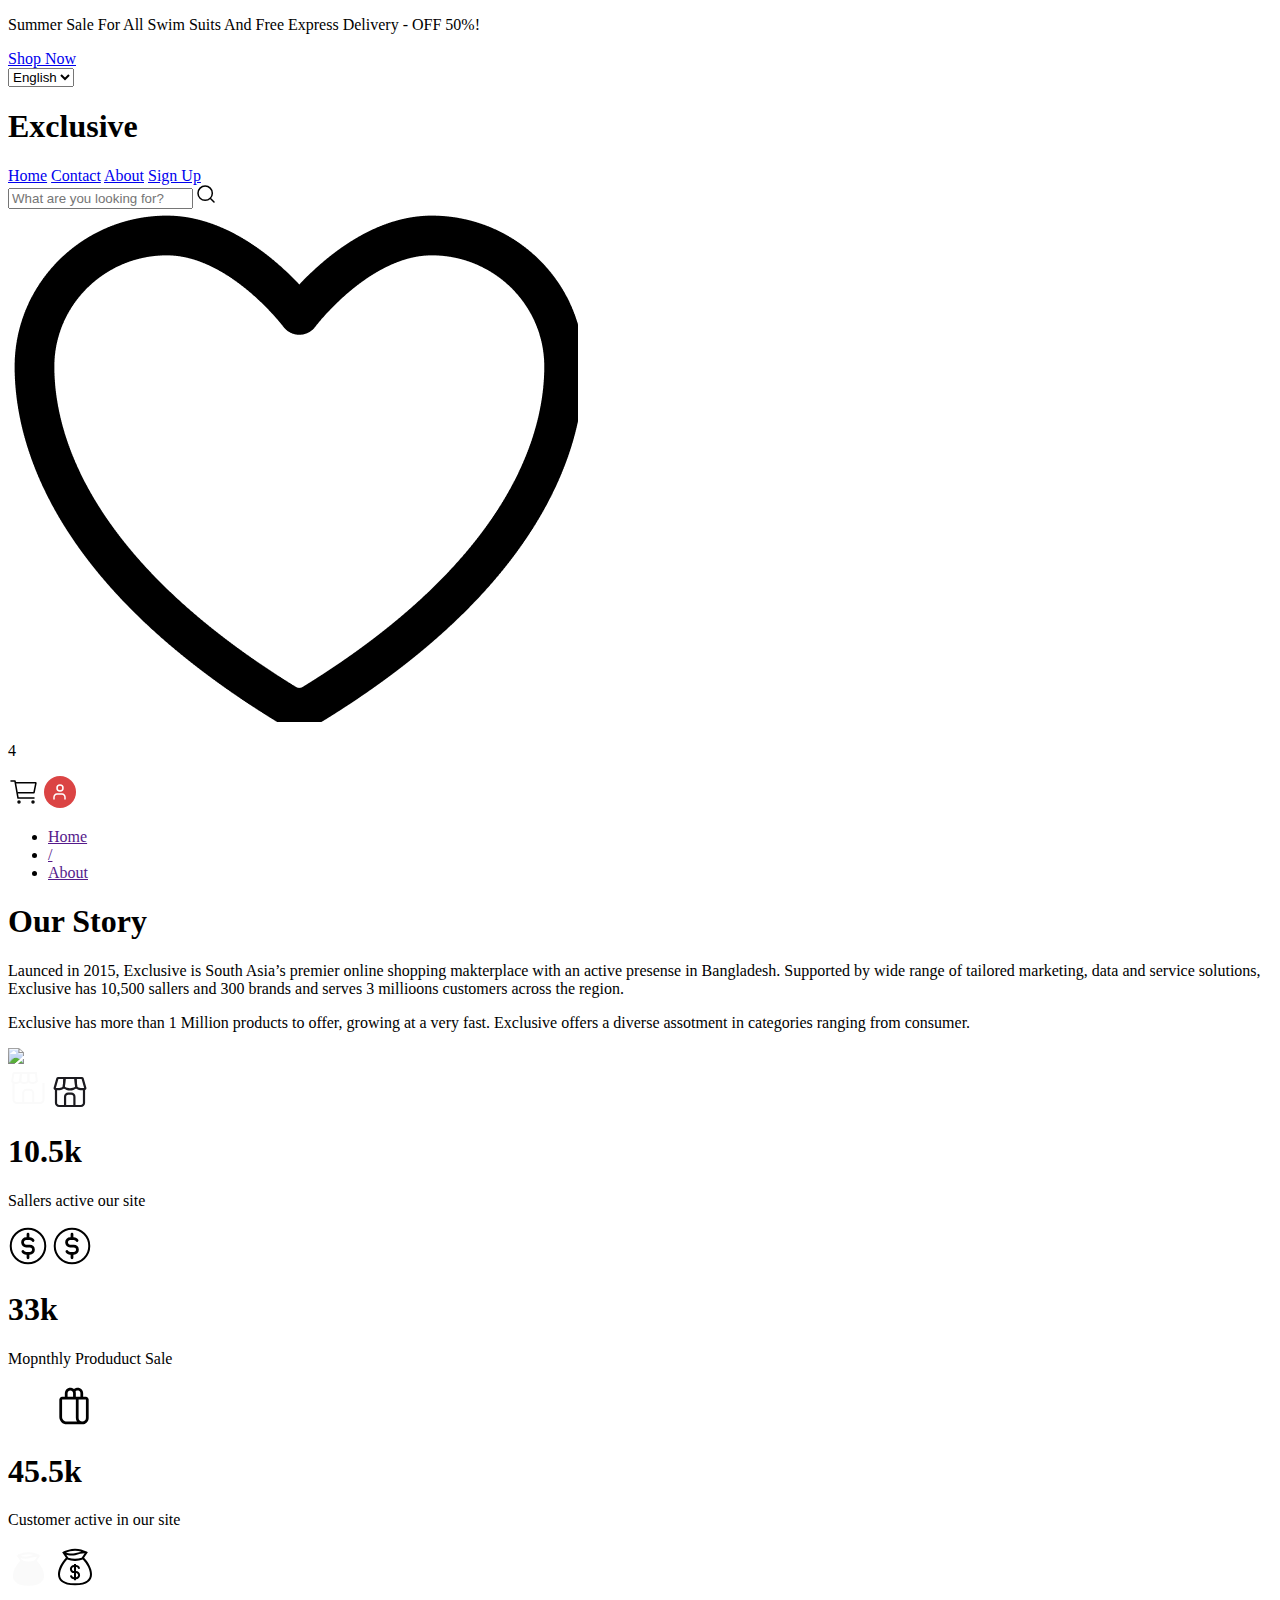
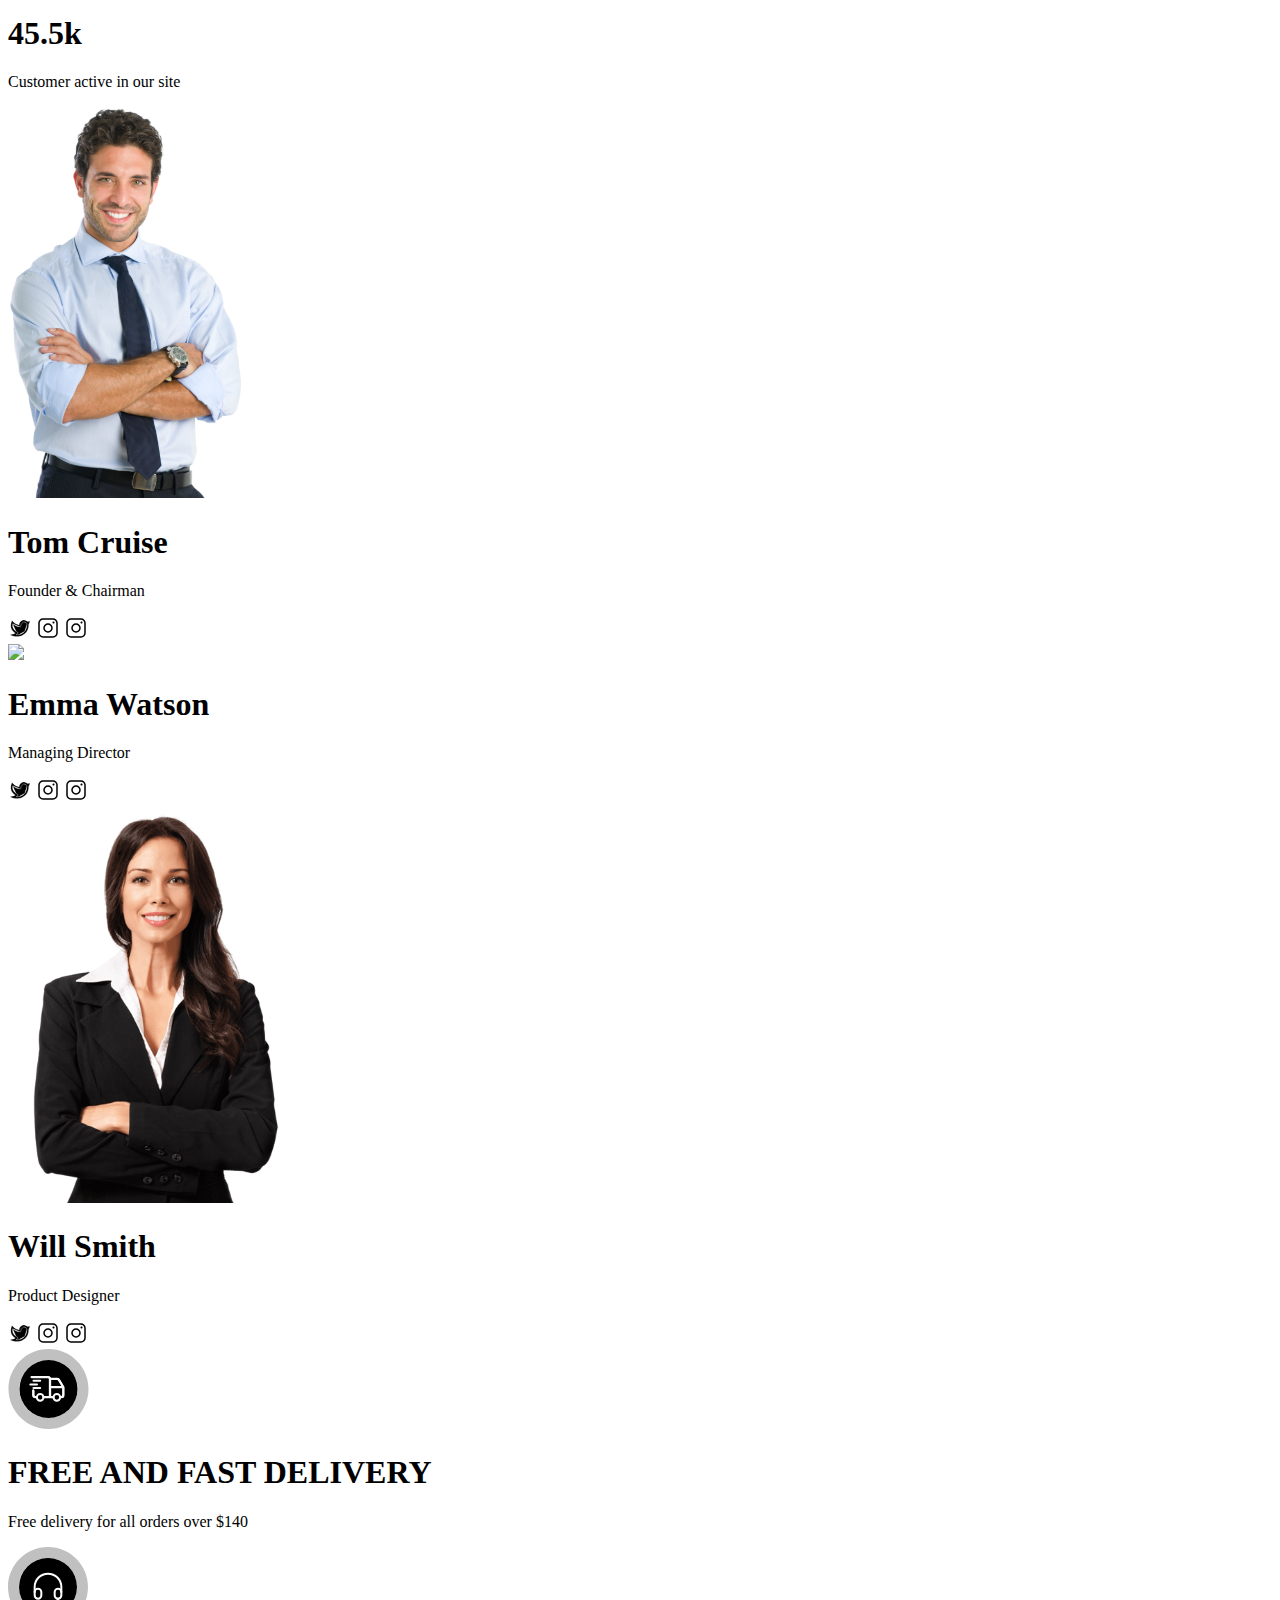
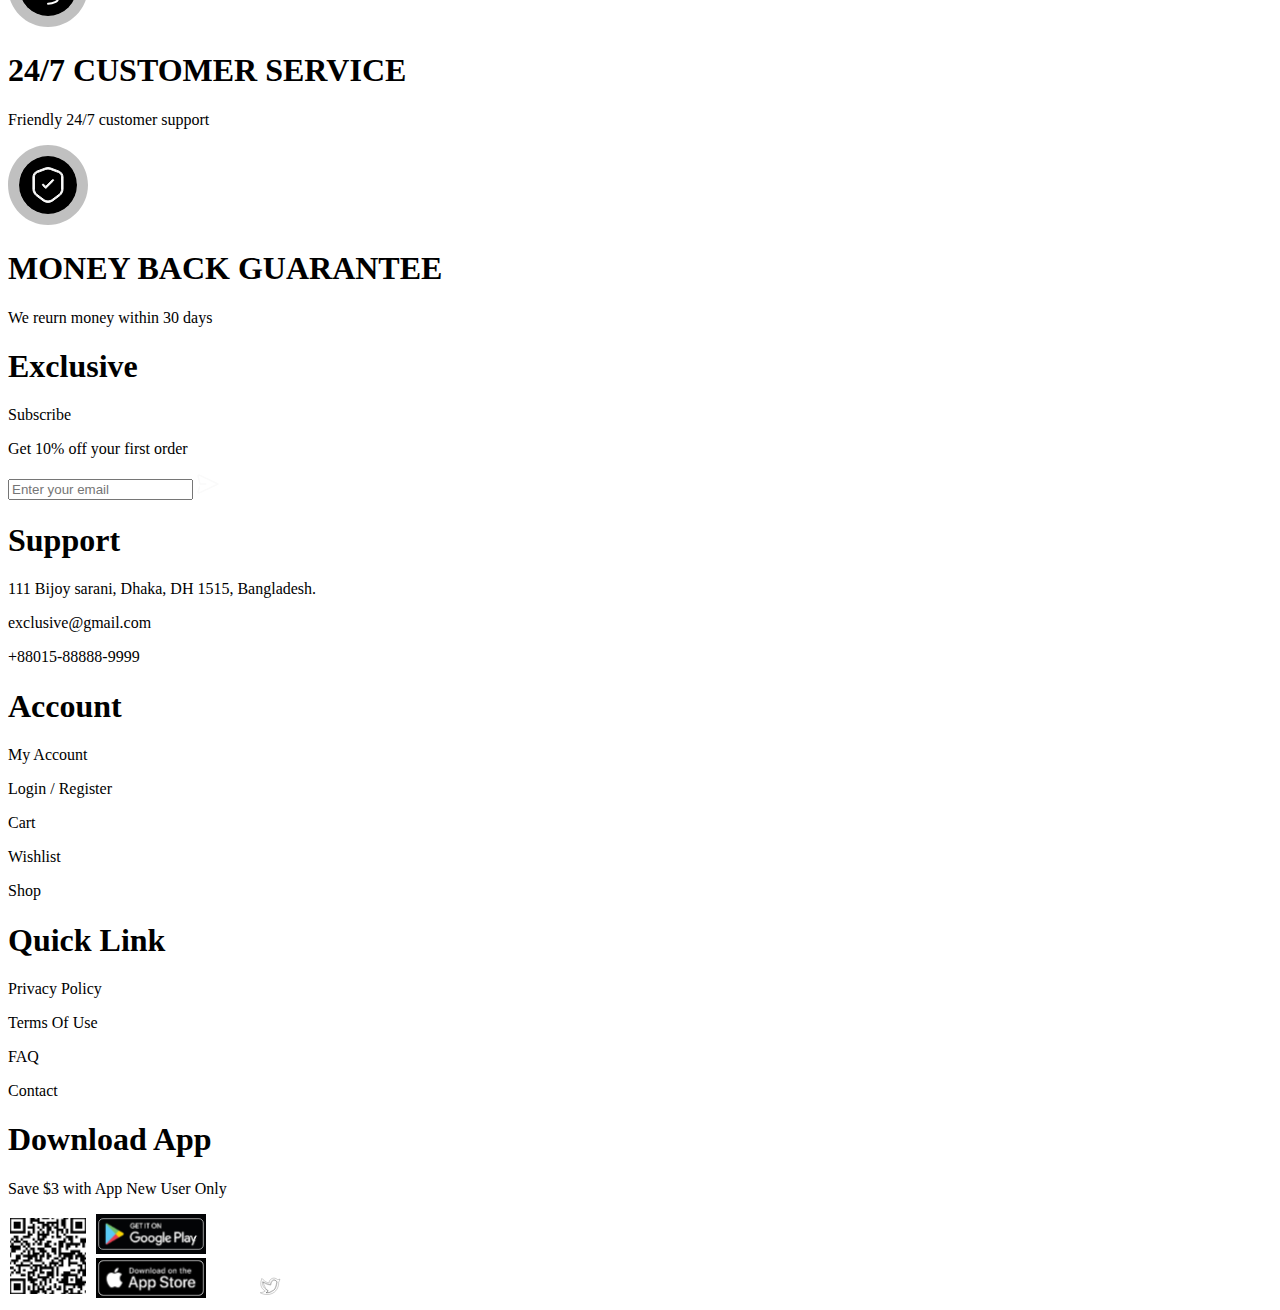
==== about.html @ 12241eea "uplode this file" ====
<!DOCTYPE html>
<html lang="en">

<head>
    <meta charset="UTF-8" />
    <meta http-equiv="X-UA-Compatible" content="IE=edge" />
    <meta name="viewport" content="width=device-width, initial-scale=1.0" />
    <script src="https://cdn.tailwindcss.com"></script>
    <title>About</title>
</head>

<body>
    <div class=" max-w-7xl h-full sm:h-[48px] flex justify-between items-center mx-auto sm:px-12 px-3  bg-black">
        <div class=" lg:w-[300px] w-0"></div>
        <div class="flex justify-end items-center gap-2 sm:gap-4 ">
            <p class=" text-white text-[10px] sm:text-sm">Summer Sale For All Swim Suits And Free Express Delivery -
                OFF 50%!</p>
            <a href="#/" class=" border-b-2 border-white text-white text-[10px] sm:text-sm">Shop Now</a>
        </div>
        <div class="  w-[100px] md:w-[200px]  sm:w-auto flex justify-end py-3">
            <select class=" text-white text-sm bg-black  ">
                <option class=" ">English</option>
                <option>Bangla</option>
            </select>
        </div>
    </div>
    <!-- Header Section -->
    <div class="max-w-7xl mx-auto">
        <div class="max-w-7xl mx-auto px-8 md:px-12">
            <header class=" grid grid-cols-12 gap-4 items-center py-3 mb-8 ">
                <aside class=" md:col-span-2  col-span-full text-center md:text-start ">
                    <h1 class=" text-xl font-semibold">Exclusive</h1>
                </aside>
                <nav
            class=" hidden lg:flex py-4 sm:col-span-6 col-span-full sm:gap-6 gap-2 justify-self-start md:justify-self-end items-center ">
            <a class=" px-2 text-lg"
                href="./index.html">Home</a>
           
            <a class=" px-2 text-lg"
                href="./contact.html" >Contact</a>
                <a class=" px-2 border-b-[2px] border-black text-lg"
                href="./about.html">About</a>
            <a class=" px-2 text-lg"
                href="./login.html">Sign Up</a>
        </nav>
                <div class=" col-span-full md:col-span-10 md:justify-self-end lg:col-span-4  text-center md:text-start">
                    <div class="flex justify-between  items-center gap-3">
                        <div class="relative ">
                            <input type="text" class=" h-[35px] w-[220px] bg-[#f5f5f5] cursor-pointer
                            border-[1px] rounded-md border-gray-200 placeholder:text-black 
                            placeholder:text-sm placeholder:px-3" placeholder="What are you looking for?" />
                            <img class="absolute top-2 right-2" src="./images/search.svg" />
                        </div>
                        <div class=" flex justify-between items-center gap-4">
                            <div class="relative">
                                <a href="./WishList.html"> <img class="h-6 cursor-pointer"
                                        src="./images/./love.png" /></a>
                                <p
                                    class=" absolute -top-3 -right-2 w-5 h-5 p-[2px] text-[10px] text-white text-center  rounded-full bg-red-600">
                                    4</p>
                            </div>
                            <a href="./cart.html"> <img class=" h-8 w-8 cursor-pointer"
                                    src="./images/./Cart1.svg" /></a>
                            <a href="./account.html"> <img class=" h-8 w-8 cursor-pointer "
                                    src="./images/user 2.svg" /></a>
                        </div>
                    </div>
                </div>
            </header>
        </div>
        <div class=" max-w-7xl h-[1px] bg-gray-300 "></div>
    </div>
    <!-- Body header -->
    <div class=" max-w-7xl mx-auto px-12 py-12 flex justify-between items-center">
        <ul class=" flex justify-start items-center gap-4">
            <li><a href="">Home</a></li>
            <li><a href="">/</a></li>
            <li><a href="">About </a></li>
        </ul>
    </div>
    <div class="max-w-7xl mx-auto px-12 pb-10">
        <div class="grid md:grid-cols-6 lg:grid-cols-12 w-full h-full  gap-10">
            <!-- paragraph -->
            <div class="  col-span-6 w-full lg:w-[525px] md:w-full md:h-full lg:h-[610px] flex flex-col justify-center">
                <h1 class=" md:text-center lg:text-start text-[54px] font-semibold lg:pb-6">Our Story</h1>
                <p class=" text-justify">Launced in 2015, Exclusive is South Asia’s premier online shopping
                    makterplace with an active presense in Bangladesh. Supported by
                    wide range of tailored marketing, data and service solutions,
                    Exclusive has 10,500 sallers and 300 brands and serves 3 millioons
                    customers across the region. </p>
                <p class=" py-4 text-justify">Exclusive has more than 1 Million products to offer,
                    growing at a very fast. Exclusive offers
                    a diverse assotment in categories ranging from consumer.</p>
            </div>
            <div class="Banner col-span-6 h-full lg:h-[610px] ">
                <img src="./images/storyBanner.svg" />
            </div>
        </div>
    </div>

    <div class="max-w-7xl mx-auto px-12 py-4 ">
        <div class=" grid md:grid-cols-6 lg:grid-cols-12 gap-4">
            <!-- Shoping Icon -->
            <div
                class=" group hover:bg-red-500 col-span-3 w-full px-[40px] py-[30px] h-[230px] border-[2px] rounded-md">
                <div class="   flex flex-col justify-center items-center gap-2">
                    <div class="bg-gray-400 group-hover:bg-red-200 p-[6px] rounded-full">
                        <div
                            class=" h-[58px] w-[58px] rounded-full flex justify-center items-center bg-black group-hover:bg-white ">
                            <img class=" p-1 group-hover:hidden rounded-full" src="./images/icon_shop.svg" />
                            <img class="hidden group-hover:block" src="./images/shopingIcon-black.svg" />
                        </div>
                    </div>
                    <div class=" flex flex-col justify-center items-center ">
                        <h1 class="text-xl font-bold group-hover:text-white">10.5k </h1>
                        <p class=" text-[16px] group-hover:text-white">Sallers active our site</p>
                    </div>
                </div>
            </div>
            <!-- Doller -->
            <div
                class=" group hover:bg-red-500 col-span-3 w-full px-[40px] py-[30px] h-[230px] border-[2px] rounded-md">
                <div class="   flex flex-col justify-center items-center gap-2">
                    <div class="bg-gray-400 group-hover:bg-red-200 p-[6px] rounded-full">
                        <div
                            class=" h-[58px] w-[58px] rounded-full flex justify-center items-center bg-black group-hover:bg-white ">
                            <img class=" p-1 group-hover:hidden rounded-full" src="./images/Icon-Sale.svg" />
                            <img class="hidden group-hover:block" src="./images/Icon-Sale.svg" />
                        </div>
                    </div>
                    <div class=" flex flex-col justify-center items-center ">
                        <h1 class="text-xl font-bold group-hover:text-white">33k </h1>
                        <p class=" text-[16px] group-hover:text-white">Mopnthly Produduct Sale</p>
                    </div>
                </div>
            </div>
            <!-- Icon Shopping bag -->
            <div
                class=" group hover:bg-red-500 col-span-3 w-full px-[40px] py-[30px] h-[230px] border-[2px] rounded-md">
                <div class="   flex flex-col justify-center items-center gap-2">
                    <div class="bg-gray-400 group-hover:bg-red-200 p-[6px] rounded-full">
                        <div
                            class=" h-[58px] w-[58px] rounded-full flex justify-center items-center bg-black group-hover:bg-white ">
                            <img class=" p-1 group-hover:hidden rounded-full" src="./images/Icon-Shopping bag.svg" />
                            <img class="hidden group-hover:block" src="./images/Icon-Shopping bag (1).svg" />
                        </div>
                    </div>
                    <div class=" flex flex-col justify-center items-center ">
                        <h1 class="text-xl font-bold group-hover:text-white">45.5k </h1>
                        <p class=" text-[16px] group-hover:text-white">Customer active in our site</p>
                    </div>
                </div>
            </div>
            <!-- Icon monybag -->
            <div
                class=" group hover:bg-red-500 col-span-3 w-full px-[35px] py-[30px] h-[230px] border-[2px] rounded-md">
                <div class="   flex flex-col justify-center items-center gap-2">
                    <div class="bg-gray-400 group-hover:bg-red-200 p-[6px] rounded-full">
                        <div
                            class=" h-[58px] w-[58px] rounded-full flex justify-center items-center bg-black group-hover:bg-white ">
                            <img class=" p-1 group-hover:hidden rounded-full" src="./images/Icon-Moneybag.svg" />
                            <img class="hidden group-hover:block" src="./images/Icon-Moneybag (1).svg" />
                        </div>
                    </div>
                    <div class=" flex flex-col justify-center items-center ">
                        <h1 class="text-xl font-bold group-hover:text-white">45.5k </h1>
                        <p class=" text-[16px] group-hover:text-white">Customer active in our site</p>
                    </div>
                </div>
            </div>
        </div>
    </div>
    <!-- Client -->
    <div class="max-w-7xl mx-auto px-12 py-12">
        <div class="md:grid md:grid-cols-6  lg:grid-cols-12 items-center flex flex-col justify-center gap-4 lg:pl-20">
            <div class=" col-span-4 md:justify-self-center flex flex-col justify-center  ">
                <div class="w-[236px] h-[300px] bg-[#F5F5F5] flex justify-center">
                     <img class="  p-4 " src="./images/image46.svg" />
                    </div>
                <div class="div px-3">
                    <h1 class=" text-[32px]">Tom Cruise</h1>
                    <p class=" text-xl">Founder & Chairman</p>
                </div>
                <div class="flex justify-start items-center gap-4 py-4 px-3">
                    <a href=""><img src="/images/Icon-Twitter.svg" /></a>
                    <a href=""><img src="/images/icon-instagram.svg" /></a>
                    <a href=""><img src="/images/icon-instagram.svg" /></a>
                </div>
            </div>
            <!-- 2 -->
            <div class=" col-span-4 md:justify-self-center flex flex-col justify-center ">
                <div class="w-[236px] h-[300px] bg-[#F5F5F5] flex justify-center">
                    <img class=" " src="./images/image47.svg" />
                </div>
                <div class="div px-3">
                    <h1 class=" text-[32px]">Emma Watson</h1>
                    <p class=" text-xl">Managing Director</p>
                </div>
                <div class="flex justify-start items-center gap-4 py-4 px-3">
                    <a href=""><img src="/images/Icon-Twitter.svg" /></a>
                    <a href=""><img src="/images/icon-instagram.svg" /></a>
                    <a href=""><img src="/images/icon-instagram.svg" /></a>
                </div>
            </div>
            <!-- 3 -->
            <div class=" col-span-4 md:justify-self-center flex flex-col justify-center ">
                <div class="w-[236px] h-[300px] bg-[#F5F5F5] flex justify-center">
                     <img class=" w-[236px] h-full " src="./images/image51.svg" />
                    </div>
                <div class="div px-3">
                    <h1 class=" text-[32px]">Will Smith</h1>
                    <p class=" text-xl">Product Designer</p>
                </div>
                <div class="flex justify-start items-center gap-4 py-4 px-3">
                    <a href=""><img src="/images/Icon-Twitter.svg" /></a>
                    <a href=""><img src="/images/icon-instagram.svg" /></a>
                    <a href=""><img src="/images/icon-instagram.svg" /></a>
                </div>
            </div>
          

        </div>
    </div>
    <!-- Service -->
    <div class="max-w-7xl mx-auto px-28 py-4 pb-20">
<div class="grid sm:grid-cols-12 gap-8 ">
<div class=" col-span-4 flex flex-col justify-center items-center gap-3 px-4 py-2 ">
    <img class=" h-20 w-20" src="./images/Delivery_Car.svg" />
    <h1 class="text-[16px] font-bold text-center">FREE AND FAST DELIVERY</h1>
    <p class=" text-sm text-gray-300 text-center">Free delivery for all orders over $140</p>
</div>
<div class=" col-span-4 flex flex-col justify-center items-center gap-3 px-4 py-2">
    <img class=" h-20 w-20" src="./images/headphone-icon.svg" />
    <h1 class="text-[16px] font-bold text-center">24/7 CUSTOMER SERVICE</h1>
    <p class=" text-sm text-gray-300 text-center">Friendly 24/7 customer support</p>
</div>

<div class=" col-span-4 flex flex-col justify-center items-center gap-3 px-4 py-2 ">
    <img class=" h-20 w-20" src="./images/security.svg" />
    <h1 class="text-[16px] font-bold text-center">MONEY BACK GUARANTEE</h1>
    <p class=" text-sm text-gray-300 text-center px-4">We reurn money within 30 days</p>
</div>


</div>
    </div>

    <!-- footer -->
    <div
        class='max-w-7xl mx-auto grid md:grid-cols-6 lg:grid-cols-10 px-4 sm:px-12 sm:justify-self-center gap-12 sm:gap-4 h-full w-full  lg:h-[500px] bg-black text-white py-24'>

        <div class=" grid sm:col-span-2 justify-self-center">
            <div class="flex flex-col">
                <h1 class=" text-lg font-bold mb-4">Exclusive</h1>
                <p class=" text-md mb-3">Subscribe</p>
                <p class=" text-sm text-gray-400 mb-4">Get 10% off your first order</p>
                <div
                    class=" flex flex-row justify-between gap-4 items-center px-2 shadow-sm shadow-gray-400 py-2 rounded-sm border-[1px] border-gray-300">
                    <input class=" h-[30px] w-[80px] sm:w-[130px] bg-black rounded-md placeholder:text-[15px] px-2"
                        type="text" placeholder="Enter your email" />
                    <img class="h-4" src="./images/Vector.svg" />
                </div>
            </div>
        </div>

        <div class=" grid sm:col-span-2 justify-self-center">
            <div class="flex flex-col">
                <h1 class=" text-lg font-bold mb-4">Support</h1>
                <p class=" text-md mb-3 text-gray-400">111 Bijoy sarani, Dhaka, DH 1515,
                    Bangladesh.</p>
                <p class=" text-sm text-gray-400 mb-4">exclusive@gmail.com</p>
                <p class=" text-sm text-gray-400 mb-4">+88015-88888-9999</p>

            </div>
        </div>

        <div class=" grid sm:col-span-2 sm:justify-self-center">
            <div class="flex flex-col">
                <h1 class=" text-lg font-bold mb-4">Account</h1>
                <p class=" text-md mb-3 text-gray-400">My Account</p>
                <p class=" text-sm text-gray-400 mb-4">Login / Register</p>
                <p class=" text-sm text-gray-400 mb-4">Cart</p>
                <p class=" text-sm text-gray-400 mb-4">Wishlist</p>
                <p class=" text-sm text-gray-400 mb-4">Shop</p>

            </div>
        </div>

        <div class=" grid sm:col-span-2 sm:justify-self-center">
            <div class="flex flex-col">
                <h1 class=" text-lg font-bold mb-4">Quick Link</h1>
                <p class=" text-md mb-3 text-gray-400">Privacy Policy</p>
                <p class=" text-sm text-gray-400 mb-4">Terms Of Use</p>
                <p class=" text-sm text-gray-400 mb-4">FAQ</p>
                <p class=" text-sm text-gray-400 mb-4">Contact</p>
            </div>
        </div>

        <div class=" grid col-span-2 justify-self-center">
            <div class="flex flex-col">
                <h1 class=" text-lg font-bold mb-4">Download App</h1>
                <p class=" text-md mb-3 text-gray-400">Save $3 with App New User Only</p>
                <img src="./images/qrCode.svg" />
                <img class=" py-2" src="./images/fb.svg" />

            </div>
        </div>
    </div>

</body>

</html>
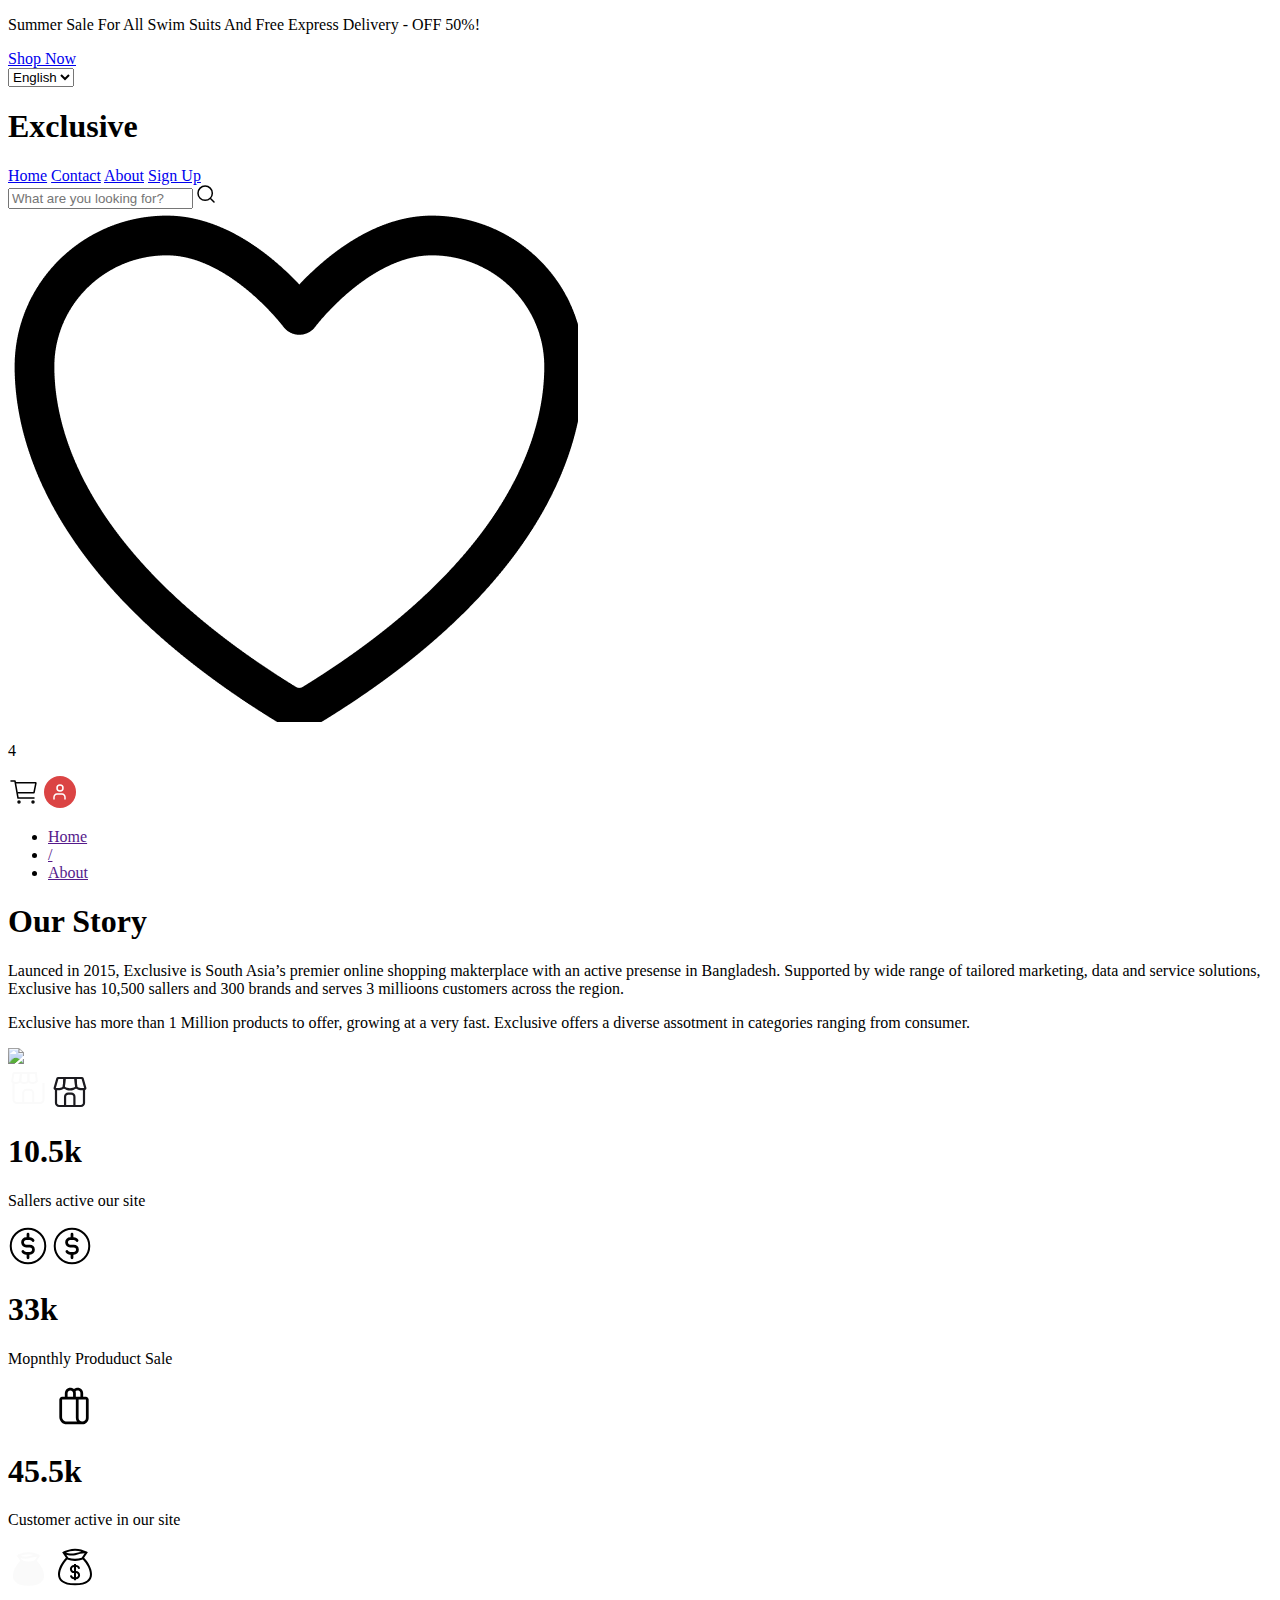
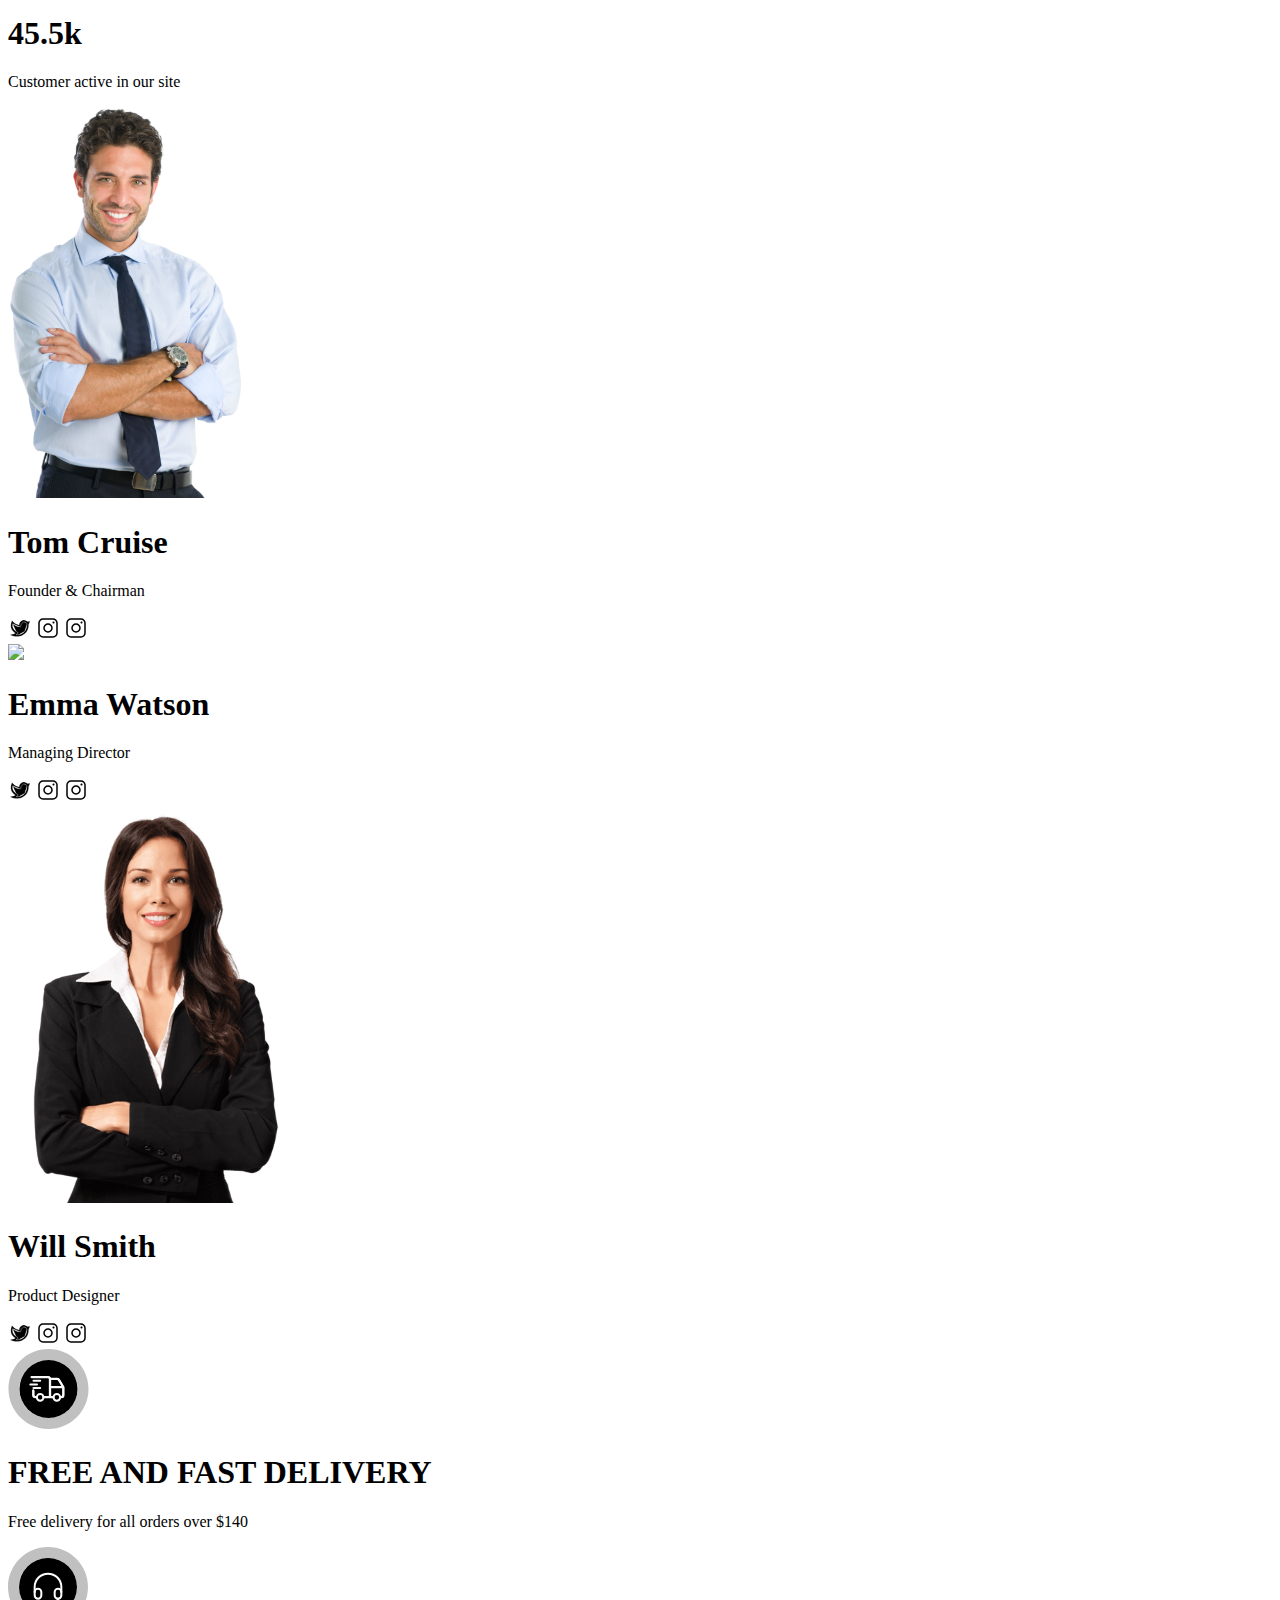
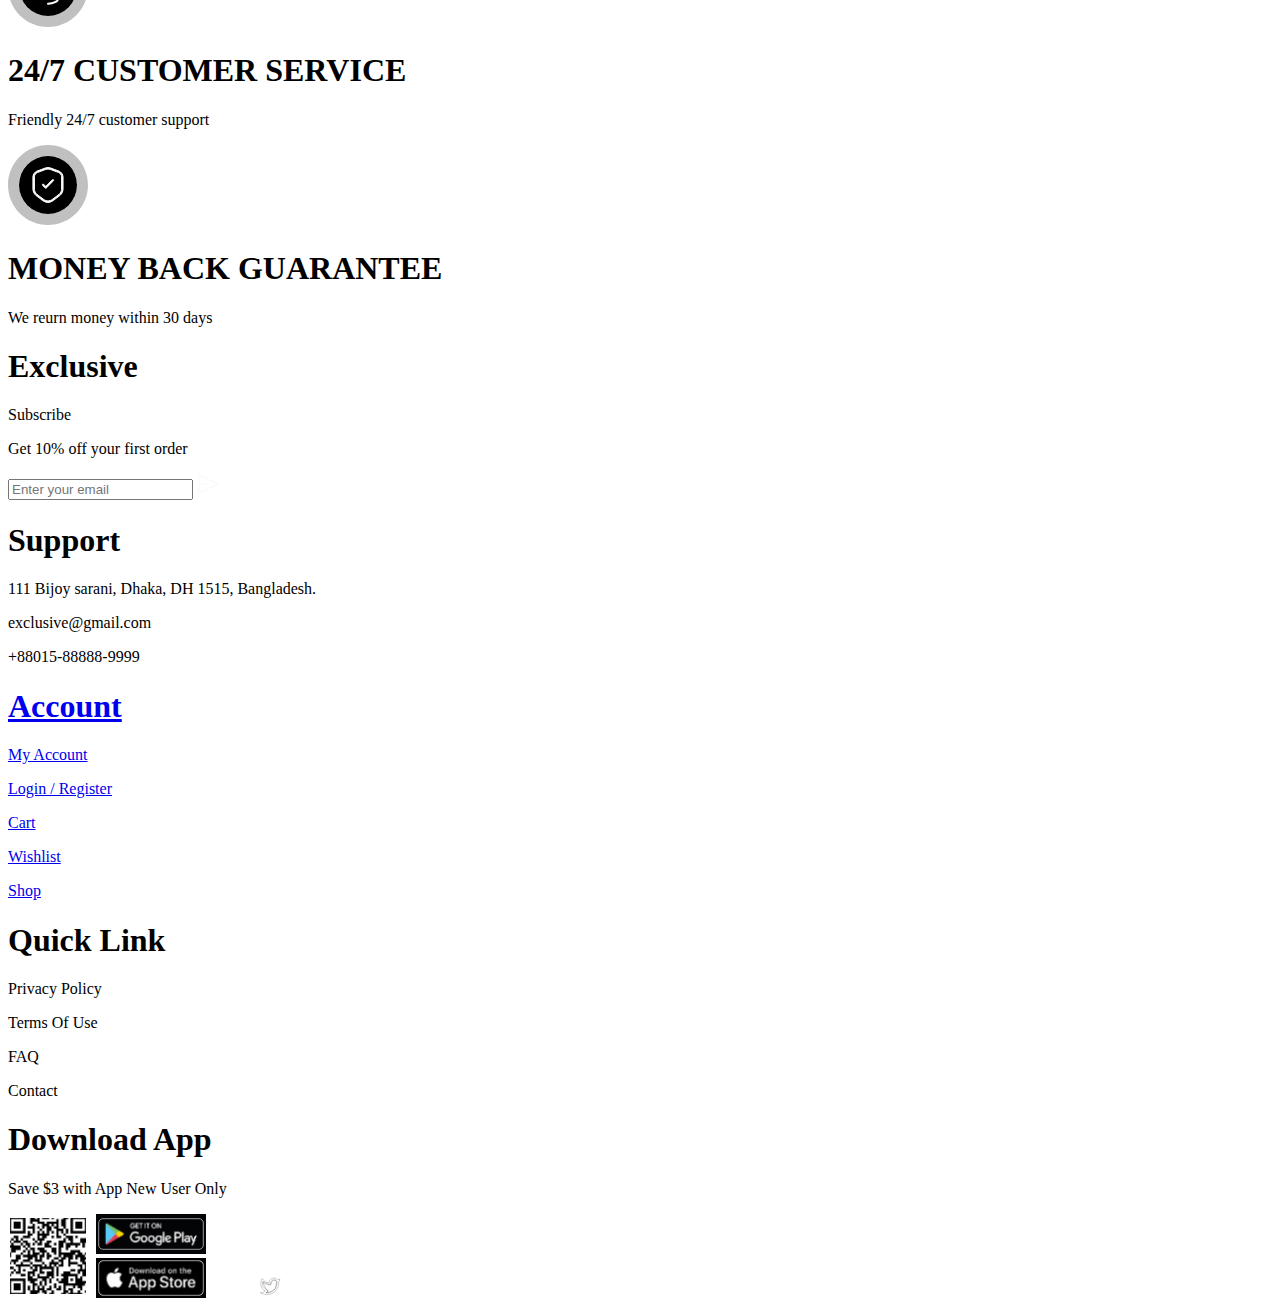
==== commit 363b7a1f: "ubdate all" ====
--- a/about.html
+++ b/about.html
@@ -32,17 +32,16 @@
                     <h1 class=" text-xl font-semibold">Exclusive</h1>
                 </aside>
                 <nav
-            class=" hidden lg:flex py-4 sm:col-span-6 col-span-full sm:gap-6 gap-2 justify-self-start md:justify-self-end items-center ">
-            <a class=" px-2 text-lg"
-                href="./index.html">Home</a>
-           
-            <a class=" px-2 text-lg"
-                href="./contact.html" >Contact</a>
-                <a class=" px-2 border-b-[2px] border-black text-lg"
-                href="./about.html">About</a>
-            <a class=" px-2 text-lg"
-                href="./login.html">Sign Up</a>
-        </nav>
+                class=" hidden lg:flex py-3 sm:col-span-6 col-span-full sm:gap-12 gap-2 justify-self-start md:justify-self-end items-center ">
+                <a class=" text-lg"
+                    href="./index.html">Home</a>
+                <a class="  text-lg"
+                    href="./contact.html" >Contact</a>
+                    <a class=" text-lg border-b-2 border-black"
+                    href="./about.html">About</a>
+                <a class="  text-lg"
+                    href="./login.html">Sign Up</a>
+            </nav>
                 <div class=" col-span-full md:col-span-10 md:justify-self-end lg:col-span-4  text-center md:text-start">
                     <div class="flex justify-between  items-center gap-3">
                         <div class="relative ">
@@ -276,14 +275,14 @@
 
         <div class=" grid sm:col-span-2 sm:justify-self-center">
             <div class="flex flex-col">
-                <h1 class=" text-lg font-bold mb-4">Account</h1>
-                <p class=" text-md mb-3 text-gray-400">My Account</p>
-                <p class=" text-sm text-gray-400 mb-4">Login / Register</p>
-                <p class=" text-sm text-gray-400 mb-4">Cart</p>
-                <p class=" text-sm text-gray-400 mb-4">Wishlist</p>
-                <p class=" text-sm text-gray-400 mb-4">Shop</p>
-
-            </div>
+                <a href="./account.html"><h1 class=" text-lg font-bold mb-4">Account</h1> </a> 
+                 <a href="./account.html"><p class=" text-md mb-3 text-gray-400">My Account</p></a>
+                <a href="./login.html"> <p class=" text-sm text-gray-400 mb-4">Login / Register</p></a>
+                <a href="./cart.html"> <p class=" text-sm text-gray-400 mb-4">Cart</p></a>
+                 <a href="./WishList.html"><p class=" text-sm text-gray-400 mb-4">Wishlist</p></a>
+                <a href="#"> <p class=" text-sm text-gray-400 mb-4">Shop</p></a>
+ 
+             </div>
         </div>
 
         <div class=" grid sm:col-span-2 sm:justify-self-center">
